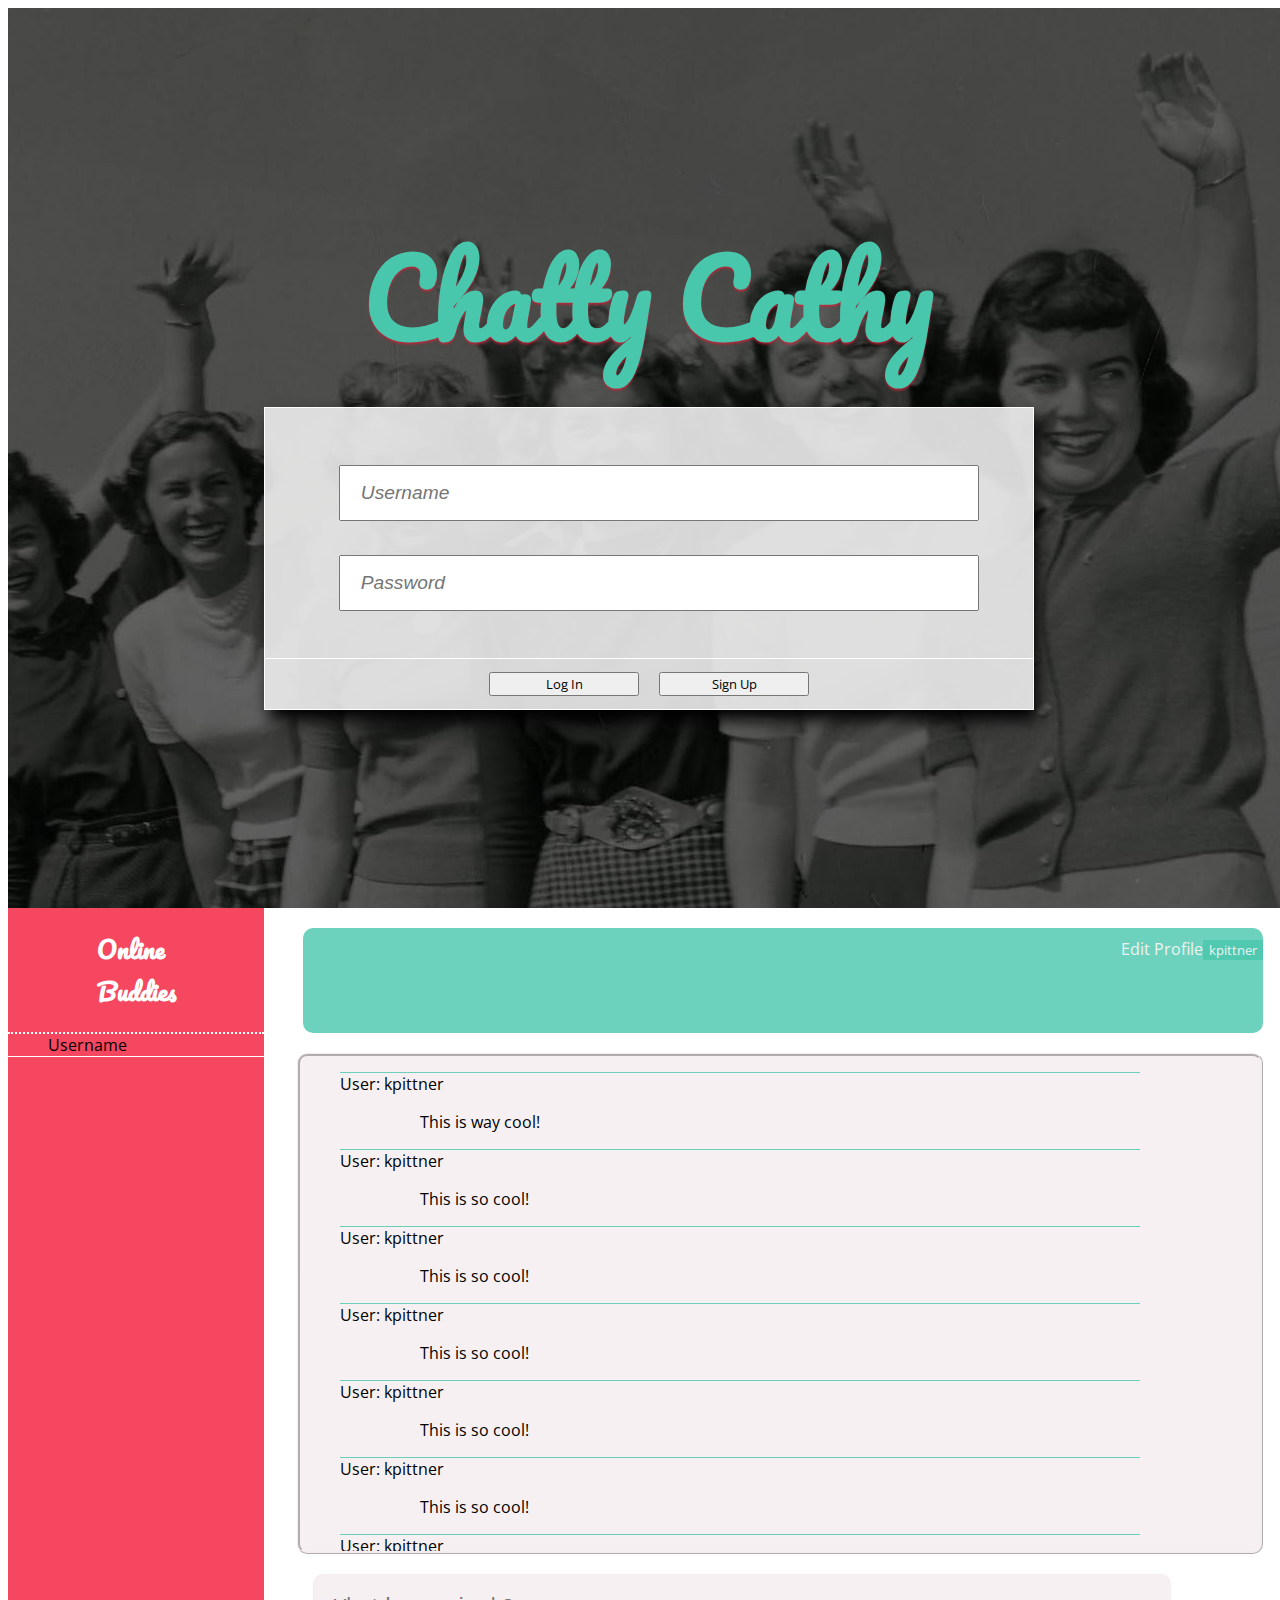
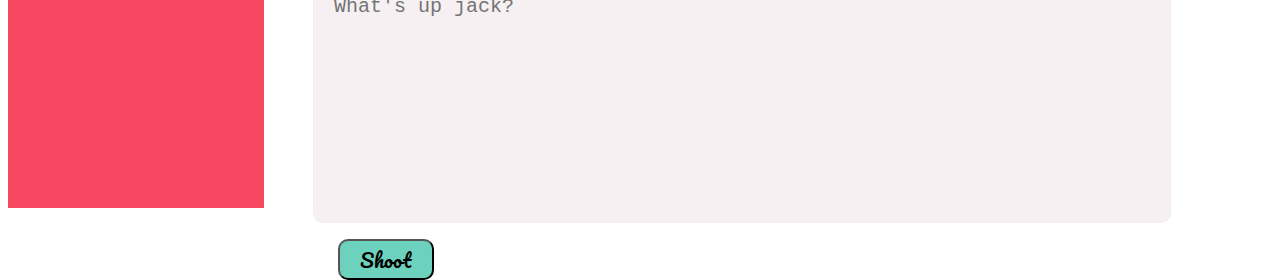
==== index.html @ 7a74b443 "working login" ====
<!DOCTYPE html>
<html lang="en">
<head>
  <meta charset="UTF-8">
  <title>ChattyCathy</title>
  <link rel="stylesheet" href="bower_components/bootstrap/dist/css/bootstrap.min.css">
  <link rel="stylesheet" href="bower_components/normalize.css/normalize.css">
  <link rel="stylesheet" href="bower_components/fontawesome/css/font-awesome.min.css">
  <link href='http://fonts.googleapis.com/css?family=Open+Sans:400,700' rel='stylesheet' type='text/css'>
  <link href='http://fonts.googleapis.com/css?family=Pacifico' rel='stylesheet' type='text/css'>
  <link rel="stylesheet" href="style.css">
</head>
<body>
  <div class="pageWrapper">
    <div class="contentWidth">
      <div class="title">
        <h1>Chatty Cathy</h1>
      </div>
      <div class="loginWrap">
        <div class="loginScreen">
          <form class="signupForm" id="userNameForm"><i class="fa fa-user"></i><input name="user" type="text" placeholder="Username" class="login userInput"></input></form>
          <form class="signupForm" id="passwordForm"><i class="fa fa-unlock"></i><input name="pass" type="text" placeholder="Password" class="login passwordInput"></input></form>
        </div>
        <div class="signUpWrap">
          <form><button id="logInButton" class="btn btn-default btn-md">Log In</button></form>
          <form><button id="signUpButton" class="btn btn-default btn-md">Sign Up</button></form>
        </div>
      </div>
    </div>
  </div>

<!-- jason add -->

    <div class="wrapper">
      <div class="chatters-box">
        <div class="top-box">
          <h2>Online<br />Buddies</h2>
        </div>
      <div class="user-wrapper">
        <div class="username-box">
          <div class="individUser">
            <i class="fa fa-coffee"></i></button><span class="online-users">Username</span>
          </div>
          </div>
        </div>
      </div>
    </div>

<!-- Kelsey Add -->

<div class="rightWrapper">
<header class="user">
  <ul class="username">
    <li><a class="name" href="kpittner"> </a>
    <button class="btn btn-default dropdown-toggle" name= "" type="button" id="dropdownMenu1" data-toggle="dropdown" aria-expanded="true">
      kpittner
      <span class="caret"></span>
    </button></li>
    <ul class="dropdown-menu" role="menu" aria-labelledby="dropdownMenu1">
      <li role="presentation"><a role="menuitem" tabindex="-1" href="#">Edit Profile</a></li>
    </ul>
  </ul>
</header>

<section class="messages">
  <div class="outputs">
    <ul class="outputs-IM">
      <li>User: kpittner <p>This is way cool!</p></li>
      <li>User: kpittner <p>This is so cool!</p></li>
      <li>User: kpittner <p>This is so cool!</p></li>
      <li>User: kpittner <p>This is so cool!</p></li>
      <li>User: kpittner <p>This is so cool!</p></li>
      <li>User: kpittner <p>This is so cool!</p></li>
      <li>User: kpittner <p>This is so cool!</p></li>
      <li>User: kpittner <p>This is so cool!</p></li>
      <li>User: kpittner <p>This is so cool!</p></li>
      <li>User: kpittner <p>This is so cool!</p></li>
      <li>User: kpittner <p>This is so cool!</p></li>
      <li>User: kpittner <p>This is so cool!</p></li>
    </ul>
  </div>
</section>
<div class="input-box">
  <div class="input-post">
      <textarea name="name" placeholder="What's up jack?"></textarea>
    <button type="button" class="btn btn-success">Shoot</button>
  </div>
</div>
</div>








<!-- Scripts -->
<script type="text/javascript" src="bower_components/jquery/dist/jquery.min.js"></script>
<script type="text/javascript" src="bower_components/underscore/underscore-min.js"></script>
<script type="text/javascript" src="data.js"></script>
<script type="text/javascript" src="main.js"></script>
<!--         -->

</body>
</html>
---- style.css ----
html {
  width: 100%;
  height: 100%; }

body {
  width: 100%;
  height: 100%; }

p, h1, h2, h3, h4, h5, a, li, ul, span, button, form {
  font-family: 'Open Sans', sans-serif; }

.pageWrapper {
  margin: 0 auto;
  width: 100%;
  height: 100%;
  background: linear-gradient(rgba(0, 0, 0, 0.6), rgba(0, 0, 0, 0.6)), url("images/1950s.jpg");
  background-position: 50% 15%;
  background-size: 1800px 2214px; }

.contentWidth {
  margin: 0 auto;
  width: 60%;
  height: 100vh;
  display: -webkit-box;
  display: -webkit-flex;
  display: -ms-flexbox;
  display: flex;
  -webkit-box-align: center;
  -webkit-align-items: center;
  -ms-flex-align: center;
  align-items: center;
  -webkit-box-pack: center;
  -webkit-justify-content: center;
  -ms-flex-pack: center;
  justify-content: center;
  -webkit-box-orient: vertical;
  -webkit-box-direction: normal;
  -webkit-flex-direction: column;
  -ms-flex-direction: column;
  flex-direction: column; }

.loginWrap {
  width: 100%;
  box-shadow: 5px 10px 15px black; }

.title {
  display: -webkit-box;
  display: -webkit-flex;
  display: -ms-flexbox;
  display: flex;
  -webkit-box-align: center;
  -webkit-align-items: center;
  -ms-flex-align: center;
  align-items: center;
  -webkit-box-orient: vertical;
  -webkit-box-direction: normal;
  -webkit-flex-direction: column;
  -ms-flex-direction: column;
  flex-direction: column;
  height: 200px;
  width: 100%; }
  .title h1 {
    color: #48c7ac;
    text-shadow: 0px 2px 2px rgba(242, 25, 55, 0.6);
    font-size: 8vw;
    margin: 0;
    font-family: 'Pacifico', cursive; }

.loginScreen {
  display: -webkit-box;
  display: -webkit-flex;
  display: -ms-flexbox;
  display: flex;
  -webkit-box-align: center;
  -webkit-align-items: center;
  -ms-flex-align: center;
  align-items: center;
  -webkit-box-pack: center;
  -webkit-justify-content: center;
  -ms-flex-pack: center;
  justify-content: center;
  -webkit-box-orient: vertical;
  -webkit-box-direction: normal;
  -webkit-flex-direction: column;
  -ms-flex-direction: column;
  flex-direction: column;
  background-color: rgba(237, 237, 237, 0.9);
  height: 250px;
  width: 100%;
  border: 1px solid white; }
  .loginScreen form {
    display: -webkit-box;
    display: -webkit-flex;
    display: -ms-flexbox;
    display: flex;
    -webkit-box-align: center;
    -webkit-align-items: center;
    -ms-flex-align: center;
    align-items: center;
    -webkit-box-pack: center;
    -webkit-justify-content: center;
    -ms-flex-pack: center;
    justify-content: center;
    width: 100%;
    height: 50px;
    margin-top: 40px; }
  .loginScreen #passwordForm {
    margin-bottom: 30px; }
  .loginScreen .login {
    width: 80%;
    height: 50px;
    padding-left: 20px;
    font-size: 1.2em;
    font-style: italic; }
  .loginScreen i {
    margin-right: 20px;
    font-size: 1.5em; }

.signUpWrap {
  display: -webkit-box;
  display: -webkit-flex;
  display: -ms-flexbox;
  display: flex;
  -webkit-box-align: center;
  -webkit-align-items: center;
  -ms-flex-align: center;
  align-items: center;
  -webkit-box-pack: center;
  -webkit-justify-content: center;
  -ms-flex-pack: center;
  justify-content: center;
  -webkit-box-orient: horizontal;
  -webkit-box-direction: normal;
  -webkit-flex-direction: row;
  -ms-flex-direction: row;
  flex-direction: row;
  background-color: rgba(237, 237, 237, 0.9);
  height: 50px;
  width: 100%;
  border: 1px solid white;
  border-top: 0px; }
  .signUpWrap #logInButton {
    margin-right: 20px; }
  .signUpWrap button {
    width: 150px; }

.wrapper {
  float: left;
  display: block;
  background-color: rgba(242, 25, 55, 0.8);
  width: 20%;
  height: 100%; }

.chatters-box {
  display: -webkit-box;
  display: -webkit-flex;
  display: -ms-flexbox;
  display: flex;
  -webkit-box-orient: vertical;
  -webkit-box-direction: normal;
  -webkit-flex-direction: column;
  -ms-flex-direction: column;
  flex-direction: column;
  -webkit-box-align: center;
  -webkit-align-items: center;
  -ms-flex-align: center;
  align-items: center;
  width: 100%; }
  .chatters-box h2 {
    font-family: 'Pacifico', cursive; }

.user-wrapper {
  width: 100%; }

.username-box {
  width: 100%;
  display: -webkit-box;
  display: -webkit-flex;
  display: -ms-flexbox;
  display: flex;
  -webkit-box-align: center;
  -webkit-align-items: center;
  -ms-flex-align: center;
  align-items: center;
  -webkit-box-pack: center;
  -webkit-justify-content: center;
  -ms-flex-pack: center;
  justify-content: center;
  -webkit-box-orient: vertical;
  -webkit-box-direction: normal;
  -webkit-flex-direction: column;
  -ms-flex-direction: column;
  flex-direction: column; }
  .username-box i {
    margin: 20px; }

.individUser {
  text-align: left;
  border-bottom: 1px solid white;
  width: 100%; }

.messages {
  margin-right: 10px;
  float: right;
  width: 100%;
  margin-top: 20px;
  height: 55%;
  overflow: scroll;
  border-style: ridge;
  border-color: rgba(244, 236, 239, 0.8);
  border-radius: 10px;
  background-color: rgba(244, 236, 239, 0.8); }

.user {
  margin-right: 10px;
  margin-top: 20px;
  width: 100%;
  height: 10%;
  float: right;
  background-color: rgba(72, 199, 172, 0.8);
  padding-top: 10px;
  border-radius: 10px;
  padding-bottom: 5px; }

ul.username {
  margin: 0; }

.username li {
  list-style-type: none;
  display: inline;
  float: right; }

.username a {
  text-decoration: none;
  display: inline;
  color: #EDF2F2; }

ul.username img {
  height: 40px;
  width: 40px;
  vertical-align: middle;
  padding-bottom: 5px; }

.dropdown-toggle {
  border: none;
  background-color: rgba(72, 199, 172, 0.8);
  color: #EDF2F2; }

.dropdown-toggle:hover {
  border: none;
  background-color: rgba(72, 199, 172, 0.8);
  color: #EDF2F2; }

.outputs {
  height: 100%;
  width: 100%; }

.outputs-IM {
  height: 100%;
  width: 100%; }

.outputs-IM li {
  list-style-type: none;
  border-style: solid;
  border-bottom: 1px;
  border-left: none;
  border-right: none;
  border-width: thin;
  width: 800px;
  border-color: rgba(72, 199, 172, 0.8); }

.outputs-IM li img {
  margin-top: 10px;
  height: 40px;
  width: 40px; }

.outputs-IM p {
  margin-left: 5em; }

textarea {
  width: 85%;
  float: left;
  margin-top: 20px;
  font-size: 20px;
  border-radius: 10px;
  border-color: rgba(244, 236, 239, 0.8);
  background-color: rgba(244, 236, 239, 0.8);
  height: 23%;
  vertical-align: top;
  padding: 20px;
  overflow: scroll;
  resize: none; }

textarea:focus {
  outline: none; }

.btn-success {
  margin-right: 10px;
  padding-left: 5px;
  margin-left: 0;
  width: 10%;
  margin-left: 25px;
  margin-top: 16px;
  font-size: 20px;
  border-radius: 10px;
  background-color: rgba(72, 199, 172, 0.8);
  font-family: 'Pacifico', cursive; }

.btn-success:focus {
  outline: none;
  background-color: rgba(72, 199, 172, 0.8); }

.btn-success:active {
  outline: none;
  background-color: rgba(200, 199, 172, 0.8); }

.rightWrapper {
  height: 100%;
  width: 75%;
  display: block;
  float: right;
  margin-right: 15px; }

.top-box {
  display: -webkit-box;
  display: -webkit-flex;
  display: -ms-flexbox;
  display: flex;
  -webkit-box-align: center;
  -webkit-align-items: center;
  -ms-flex-align: center;
  align-items: center;
  -webkit-box-pack: center;
  -webkit-justify-content: center;
  -ms-flex-pack: center;
  justify-content: center;
  border-bottom: 2px dotted white;
  width: 100%;
  color: white; }

.input-box {
  width: 100%;
  height: 100%; }

.input-post {
  width: 100%;
  height: 100%; }

#textAreaInput {
  height: 100%;
  width: 100%; }

/*# sourceMappingURL=style.css.map */
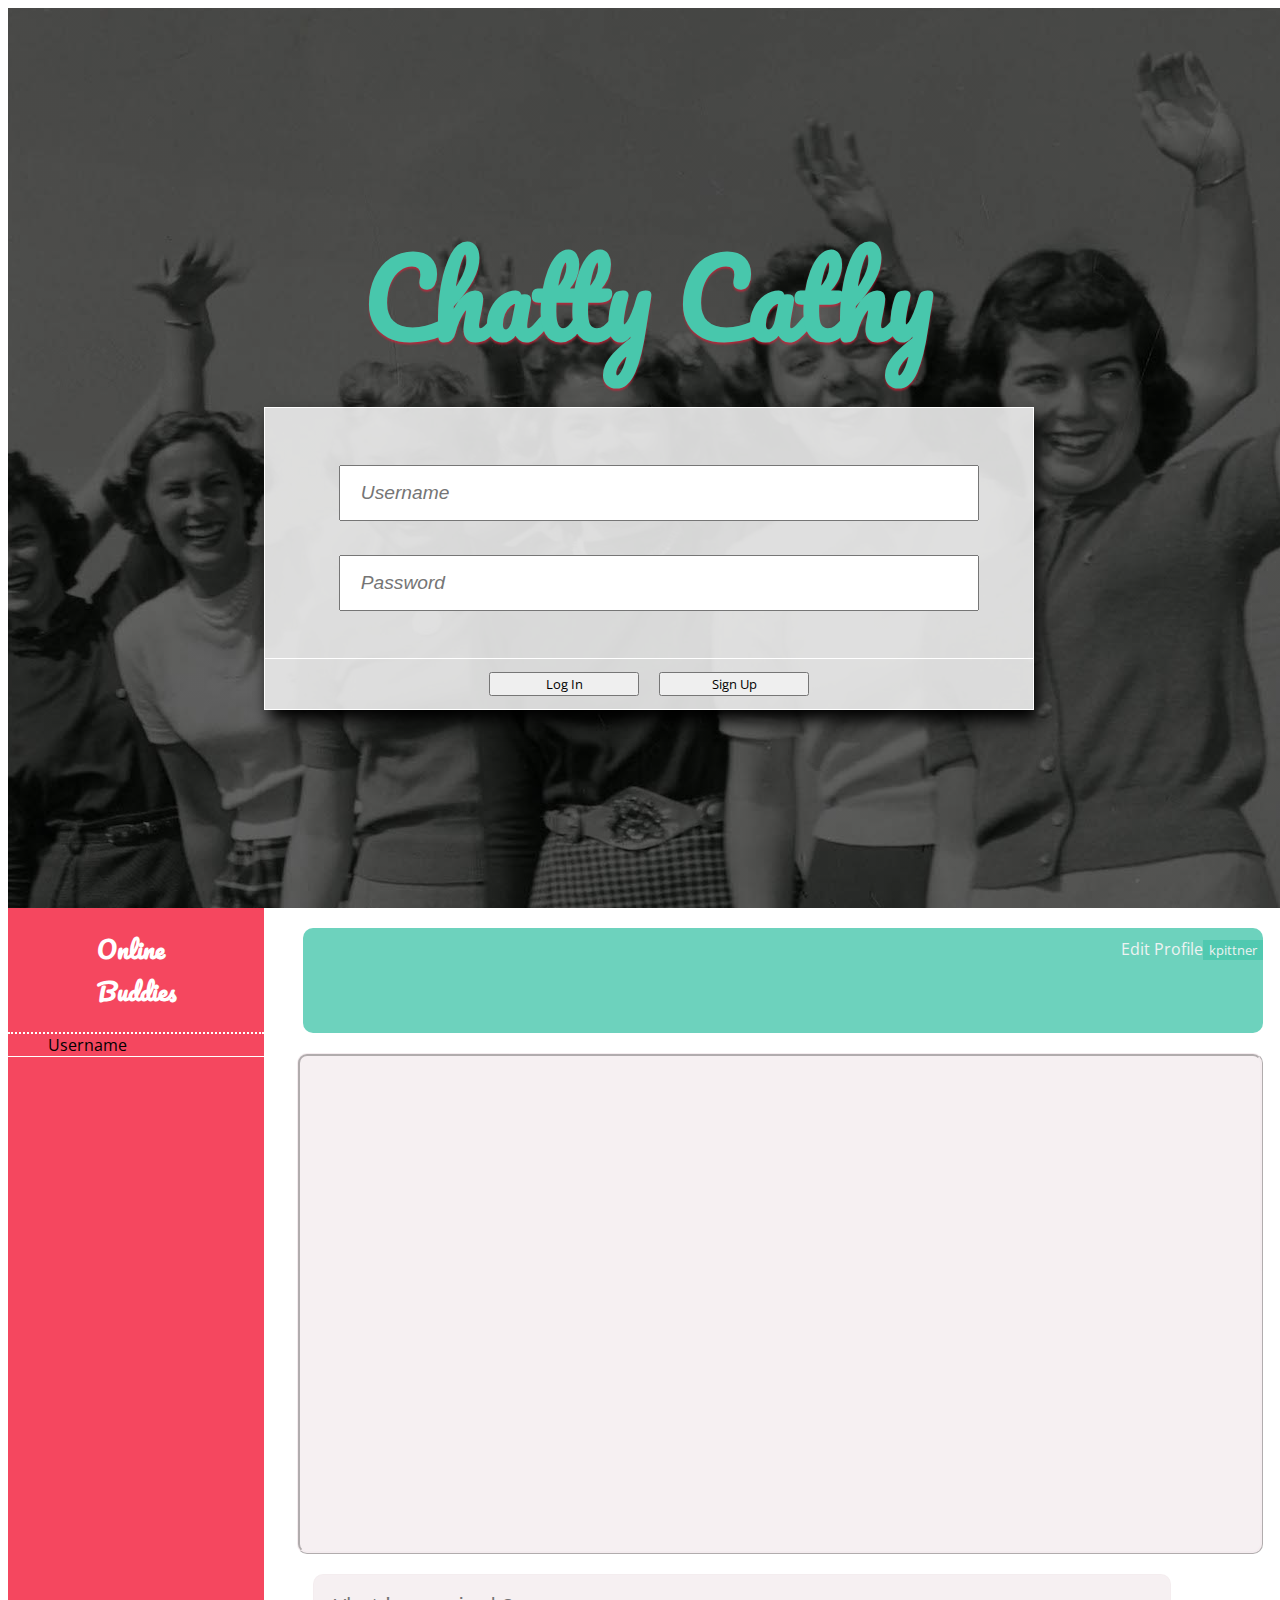
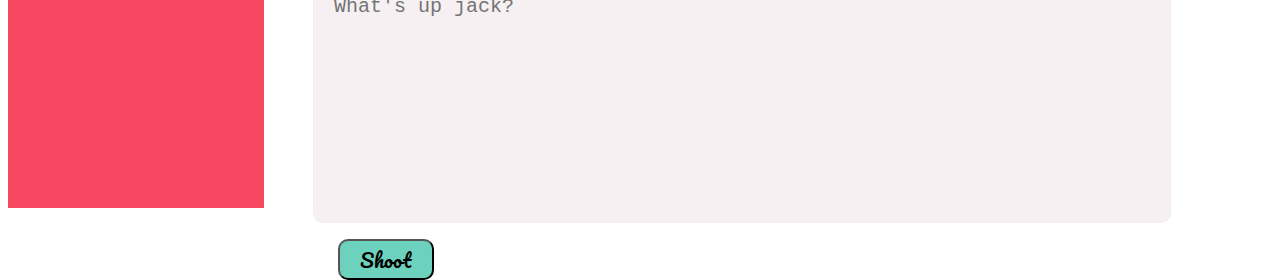
==== commit eb136c8f: "pull dis" ====
--- a/index.html
+++ b/index.html
@@ -18,8 +18,8 @@
       </div>
       <div class="loginWrap">
         <div class="loginScreen">
-          <form class="signupForm" id="userNameForm"><i class="fa fa-user"></i><input name="user" type="text" placeholder="Username" class="login userInput"></input></form>
-          <form class="signupForm" id="passwordForm"><i class="fa fa-unlock"></i><input name="pass" type="text" placeholder="Password" class="login passwordInput"></input></form>
+          <form class="signupForm" id="userNameForm"><i class="fa fa-user"></i><input id="userNameInput" name="user" type="text" placeholder="Username" class="login userInput"></input></form>
+          <form class="signupForm" id="passwordForm"><i class="fa fa-unlock"></i><input id="passwordInput" name="pass" type="text" placeholder="Password" class="login passwordInput"></input></form>
         </div>
         <div class="signUpWrap">
           <form><button id="logInButton" class="btn btn-default btn-md">Log In</button></form>
@@ -65,25 +65,13 @@
 <section class="messages">
   <div class="outputs">
     <ul class="outputs-IM">
-      <li>User: kpittner <p>This is way cool!</p></li>
-      <li>User: kpittner <p>This is so cool!</p></li>
-      <li>User: kpittner <p>This is so cool!</p></li>
-      <li>User: kpittner <p>This is so cool!</p></li>
-      <li>User: kpittner <p>This is so cool!</p></li>
-      <li>User: kpittner <p>This is so cool!</p></li>
-      <li>User: kpittner <p>This is so cool!</p></li>
-      <li>User: kpittner <p>This is so cool!</p></li>
-      <li>User: kpittner <p>This is so cool!</p></li>
-      <li>User: kpittner <p>This is so cool!</p></li>
-      <li>User: kpittner <p>This is so cool!</p></li>
-      <li>User: kpittner <p>This is so cool!</p></li>
     </ul>
   </div>
 </section>
 <div class="input-box">
   <div class="input-post">
-      <textarea name="name" placeholder="What's up jack?"></textarea>
-    <button type="button" class="btn btn-success">Shoot</button>
+      <textarea id="post" name="name" placeholder="What's up jack?"></textarea>
+    <button id="postButton" type="button" class="btn btn-success">Shoot</button>
   </div>
 </div>
 </div>
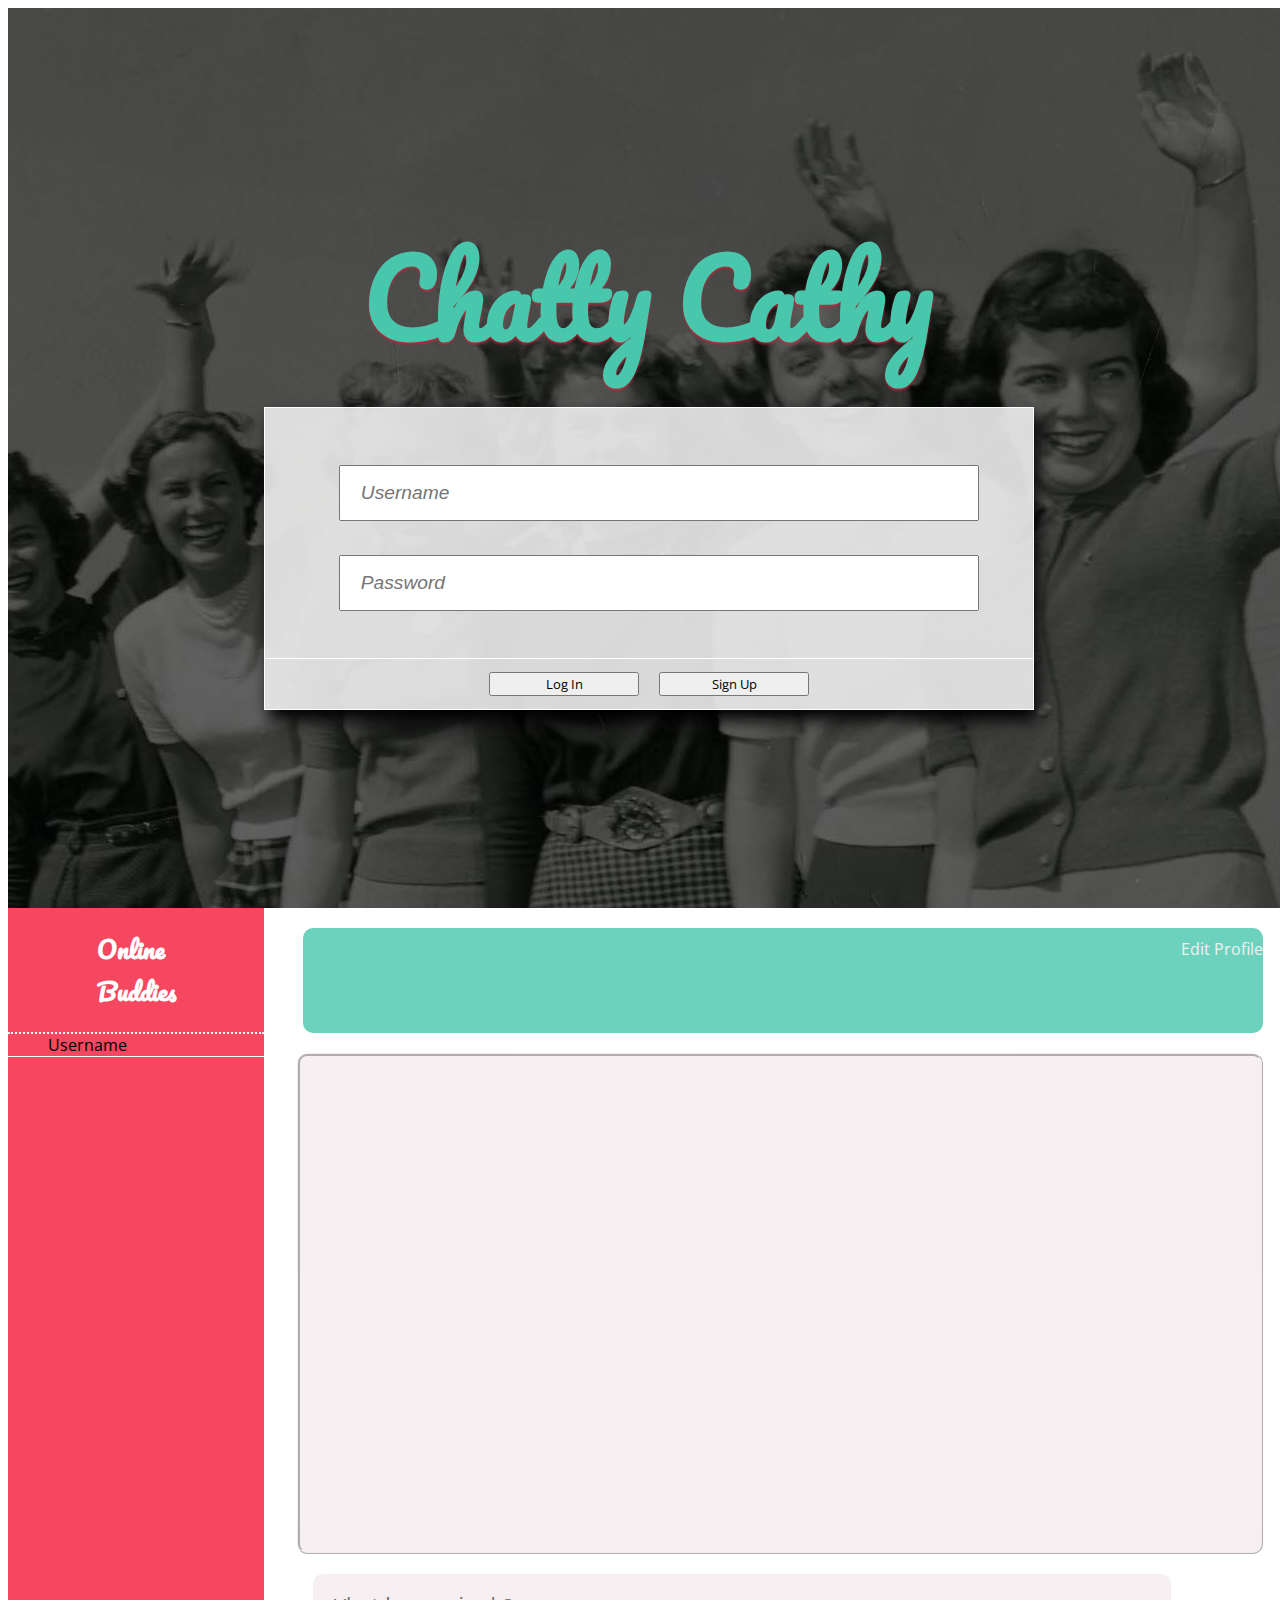
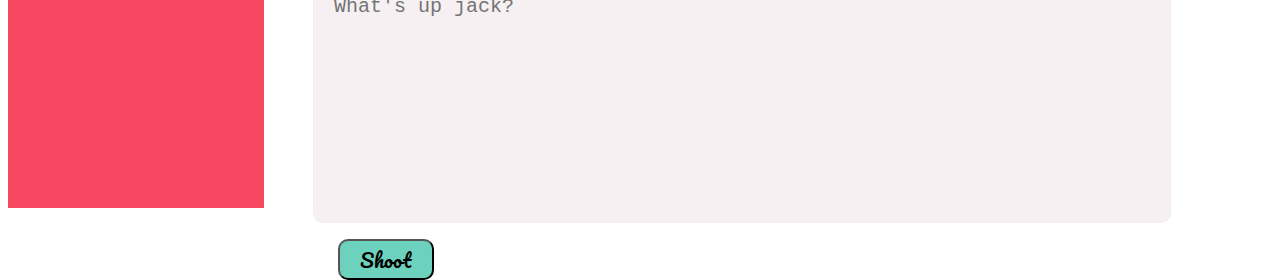
==== commit a586217f: "Merge branch 'master' of github.com:TIY-Charleston-Front-End-May2015/team3" ====
--- a/index.html
+++ b/index.html
@@ -5,7 +5,7 @@
   <title>ChattyCathy</title>
   <link rel="stylesheet" href="bower_components/bootstrap/dist/css/bootstrap.min.css">
   <link rel="stylesheet" href="bower_components/normalize.css/normalize.css">
-  <link rel="stylesheet" href="bower_components/fontawesome/css/font-awesome.min.css">
+  <link rel="stylesheet" href="bower_components/font-awesome/css/font-awesome.min.css">
   <link href='http://fonts.googleapis.com/css?family=Open+Sans:400,700' rel='stylesheet' type='text/css'>
   <link href='http://fonts.googleapis.com/css?family=Pacifico' rel='stylesheet' type='text/css'>
   <link rel="stylesheet" href="style.css">
@@ -51,11 +51,6 @@
 <div class="rightWrapper">
 <header class="user">
   <ul class="username">
-    <li><a class="name" href="kpittner"> </a>
-    <button class="btn btn-default dropdown-toggle" name= "" type="button" id="dropdownMenu1" data-toggle="dropdown" aria-expanded="true">
-      kpittner
-      <span class="caret"></span>
-    </button></li>
     <ul class="dropdown-menu" role="menu" aria-labelledby="dropdownMenu1">
       <li role="presentation"><a role="menuitem" tabindex="-1" href="#">Edit Profile</a></li>
     </ul>
@@ -65,6 +60,7 @@
 <section class="messages">
   <div class="outputs">
     <ul class="outputs-IM">
+
     </ul>
   </div>
 </section>
@@ -86,6 +82,7 @@
 <!-- Scripts -->
 <script type="text/javascript" src="bower_components/jquery/dist/jquery.min.js"></script>
 <script type="text/javascript" src="bower_components/underscore/underscore-min.js"></script>
+<script type="text/javascript" src="bower_components/moment/min/moment.min.js"></script>
 <script type="text/javascript" src="data.js"></script>
 <script type="text/javascript" src="main.js"></script>
 <!--         -->
--- a/style.css
+++ b/style.css
@@ -266,8 +266,10 @@
   border-left: none;
   border-right: none;
   border-width: thin;
-  width: 800px;
-  border-color: rgba(72, 199, 172, 0.8); }
+  width: 95%;
+  border-color: rgba(72, 199, 172, 0.8);
+  display: inline-block;
+  position: relative; }
 
 .outputs-IM li img {
   margin-top: 10px;
@@ -350,4 +352,19 @@
   height: 100%;
   width: 100%; }
 
+#timeStamp {
+  position: relative;
+  float: right;
+  margin-right: 20px;
+  bottom: 25px; }
+
+.close {
+  margin-left: 15px;
+  position: relative;
+  bottom: 22px;
+  left: 150px; }
+
+.close:hover {
+  color: red; }
+
 /*# sourceMappingURL=style.css.map */
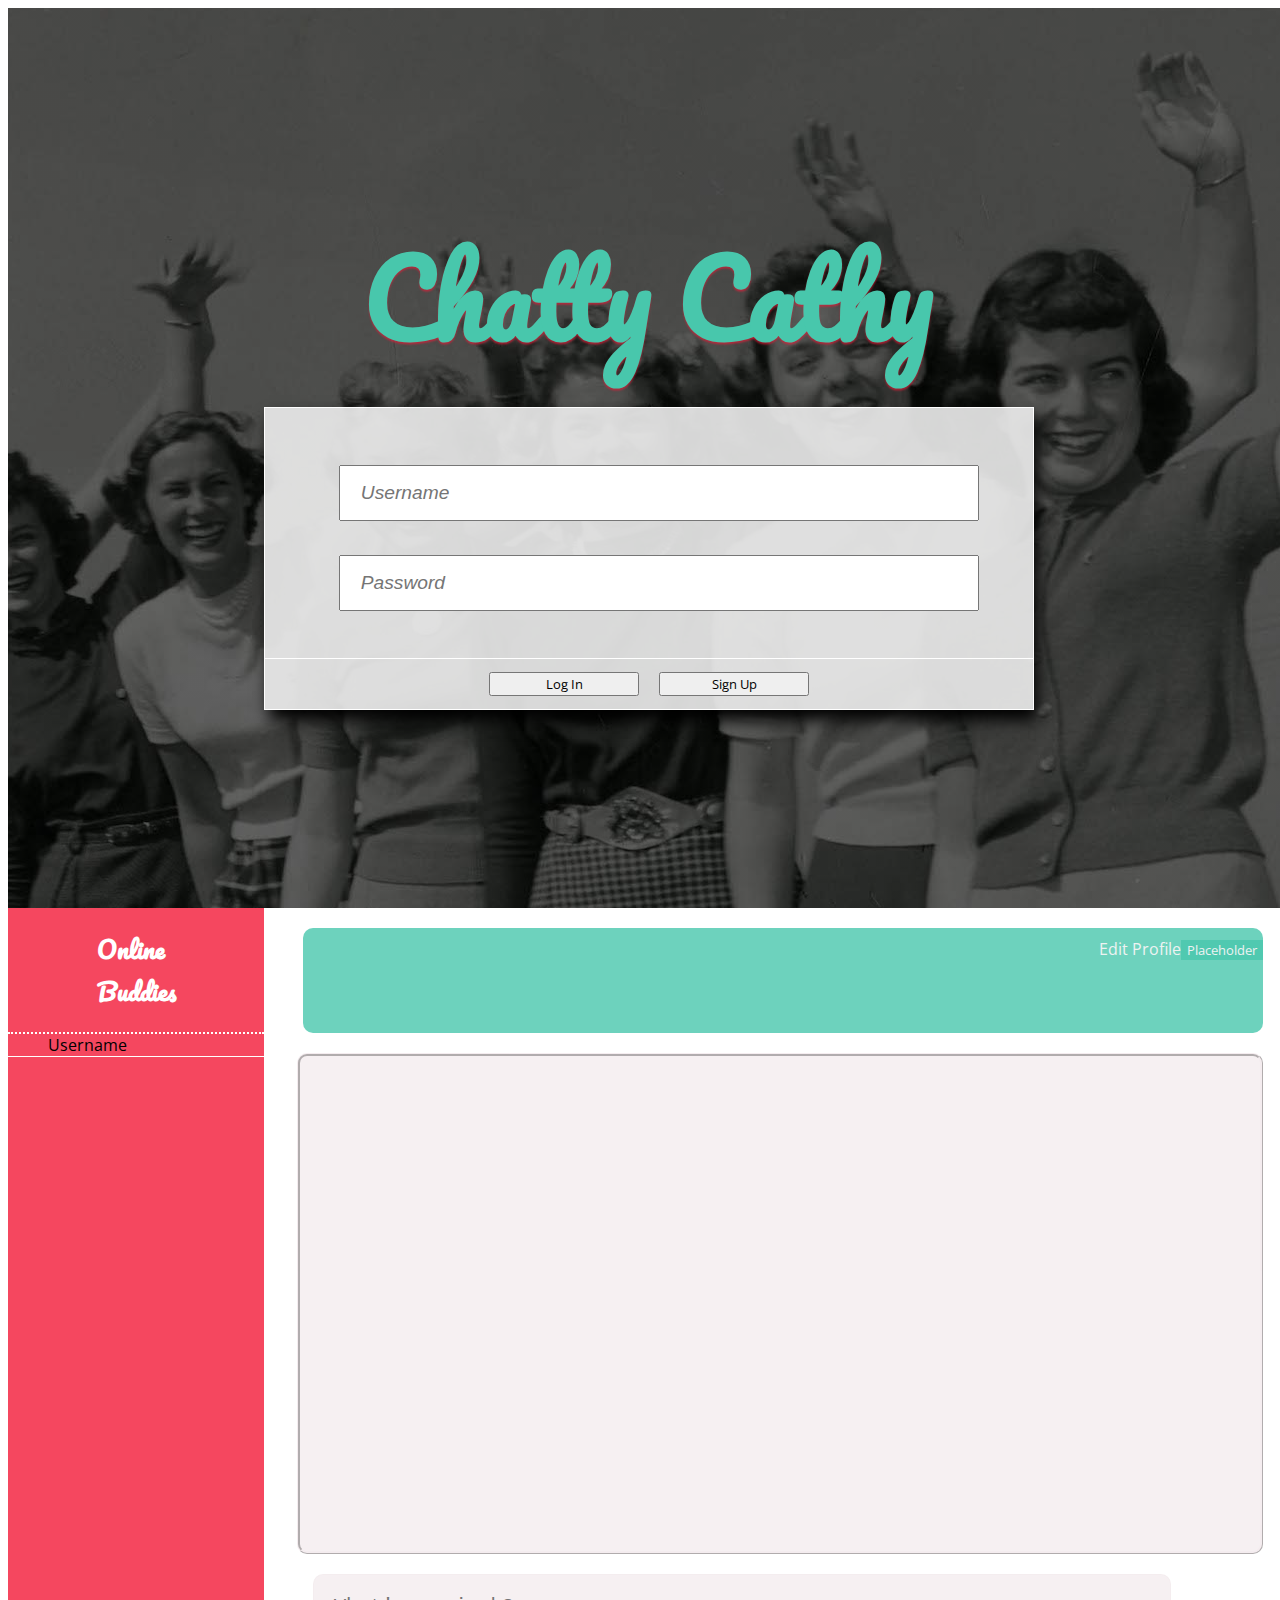
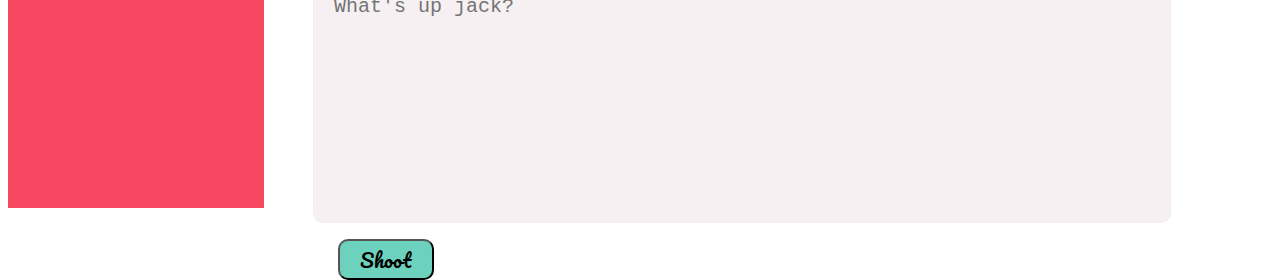
==== commit 4666cfbd: "test" ====
--- a/index.html
+++ b/index.html
@@ -51,6 +51,14 @@
 <div class="rightWrapper">
 <header class="user">
   <ul class="username">
+    <li>
+    <a class="name" href="kpittner">
+    </a>
+    <button class="btn btn-default dropdown-toggle" type="button" name="Placeholder" id="dropdownMenu1" data-toggle="dropdown" aria-expanded="true">
+      Placeholder
+      <span class="caret"></span>
+    </button>
+    </li>
     <ul class="dropdown-menu" role="menu" aria-labelledby="dropdownMenu1">
       <li role="presentation"><a role="menuitem" tabindex="-1" href="#">Edit Profile</a></li>
     </ul>
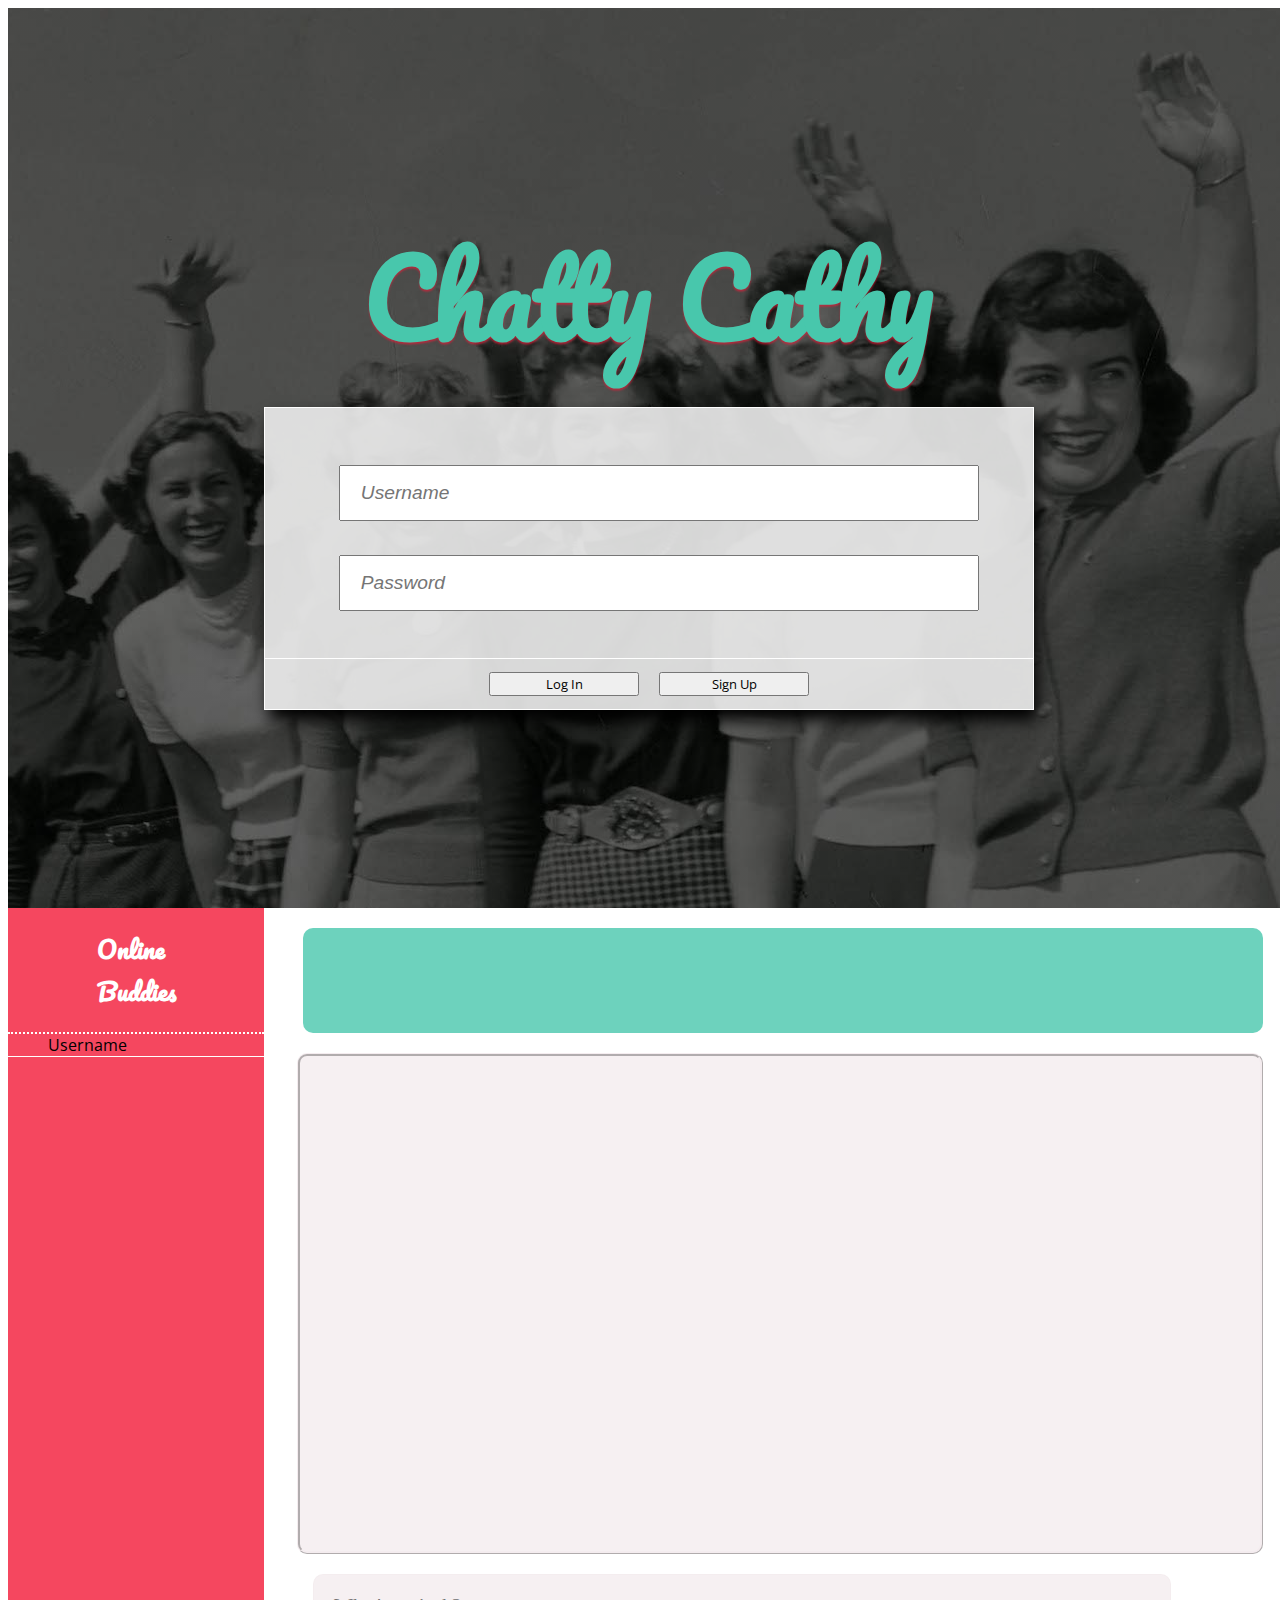
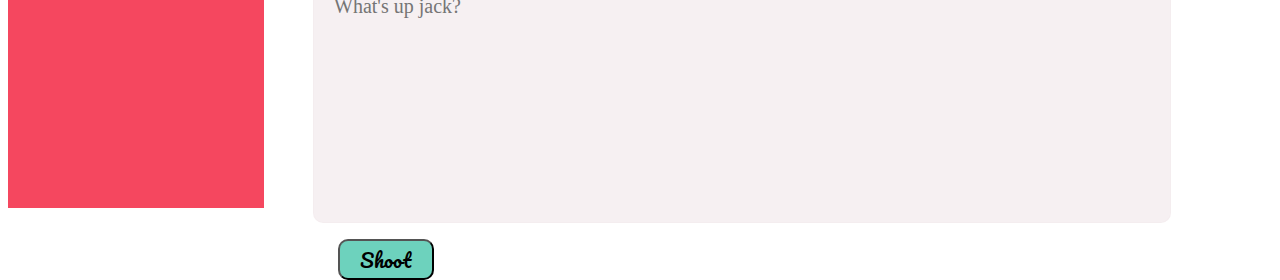
==== commit 8f65721a: "added dropdown menu and name functionality" ====
--- a/index.html
+++ b/index.html
@@ -5,7 +5,7 @@
   <title>ChattyCathy</title>
   <link rel="stylesheet" href="bower_components/bootstrap/dist/css/bootstrap.min.css">
   <link rel="stylesheet" href="bower_components/normalize.css/normalize.css">
-  <link rel="stylesheet" href="bower_components/font-awesome/css/font-awesome.min.css">
+  <link rel="stylesheet" href="bower_components/fontawesome/css/font-awesome.min.css">
   <link href='http://fonts.googleapis.com/css?family=Open+Sans:400,700' rel='stylesheet' type='text/css'>
   <link href='http://fonts.googleapis.com/css?family=Pacifico' rel='stylesheet' type='text/css'>
   <link rel="stylesheet" href="style.css">
@@ -50,19 +50,9 @@
 
 <div class="rightWrapper">
 <header class="user">
-  <ul class="username">
-    <li>
-    <a class="name" href="kpittner">
-    </a>
-    <button class="btn btn-default dropdown-toggle" type="button" name="Placeholder" id="dropdownMenu1" data-toggle="dropdown" aria-expanded="true">
-      Placeholder
-      <span class="caret"></span>
-    </button>
-    </li>
-    <ul class="dropdown-menu" role="menu" aria-labelledby="dropdownMenu1">
-      <li role="presentation"><a role="menuitem" tabindex="-1" href="#">Edit Profile</a></li>
-    </ul>
-  </ul>
+    <div class="click-nav">
+
+    </div>
 </header>
 
 <section class="messages">
--- a/style.css
+++ b/style.css
@@ -209,7 +209,7 @@
   border-style: ridge;
   border-color: rgba(244, 236, 239, 0.8);
   border-radius: 10px;
-  background-color: rgba(244, 236, 239, 0.8); }
+  background-color: rgba(244, 236, 239, 0.8);}
 
 .user {
   margin-right: 10px;
@@ -241,19 +241,9 @@
   vertical-align: middle;
   padding-bottom: 5px; }
 
-.dropdown-toggle {
-  border: none;
-  background-color: rgba(72, 199, 172, 0.8);
-  color: #EDF2F2; }
-
-.dropdown-toggle:hover {
-  border: none;
-  background-color: rgba(72, 199, 172, 0.8);
-  color: #EDF2F2; }
-
 .outputs {
   height: 100%;
-  width: 100%; }
+  width: 100%;}
 
 .outputs-IM {
   height: 100%;
@@ -291,10 +281,21 @@
   vertical-align: top;
   padding: 20px;
   overflow: scroll;
-  resize: none; }
+  resize: none;
+  font-family: 'Satisfy', cursive;}
 
 textarea:focus {
   outline: none; }
+
+.postWrap p {
+  font-family: 'Satisfy', cursive;
+  font-size: 1.5em;
+}
+
+.postWrap {
+  font-family: 'Satisfy', cursive;
+  font-size: 1em;
+}
 
 .btn-success {
   margin-right: 10px;
@@ -368,3 +369,64 @@
   color: red; }
 
 /*# sourceMappingURL=style.css.map */
+
+.click-nav {
+  margin:0 auto;
+  width:200px;
+  float: right;
+  margin-right: 10px;
+}
+
+.click-nav ul {
+  float: right;
+  font-weight:900;
+}
+
+.submenu {
+  z-index: 100;
+}
+
+.click-nav ul li {
+  list-style:none;
+  cursor:pointer;
+  float: right;
+  width: 150px;
+}
+
+.click-nav ul li ul {
+  left:0;
+  right:0;
+  display: block;
+}
+
+.click-nav ul .clicker {
+  background:rgba(72, 199, 172, 0.8);
+  color:#EDF2F2;
+}
+
+.click-nav ul .clicker:hover,.click-nav ul .active {
+  background:rgba(72, 199, 172, 0.8);
+  color: #EDF2F2;
+}
+
+.click-nav ul li a {
+  transition:background-color 0.2s ease-in-out;
+  -webkit-transition:background-color 0.2s ease-in-out;
+  -moz-transition:background-color 0.2s ease-in-out;
+  display:block;padding:8px 10px 8px 40px;
+  background:#FFF;
+  color:#333;
+  text-decoration:none;
+}
+
+.click-nav ul li a:hover {
+  background:#F2F2F2;
+}
+
+.click-nav .no-js ul {
+  display:none;
+}
+
+.click-nav .no-js:hover ul {
+  display:block;
+}
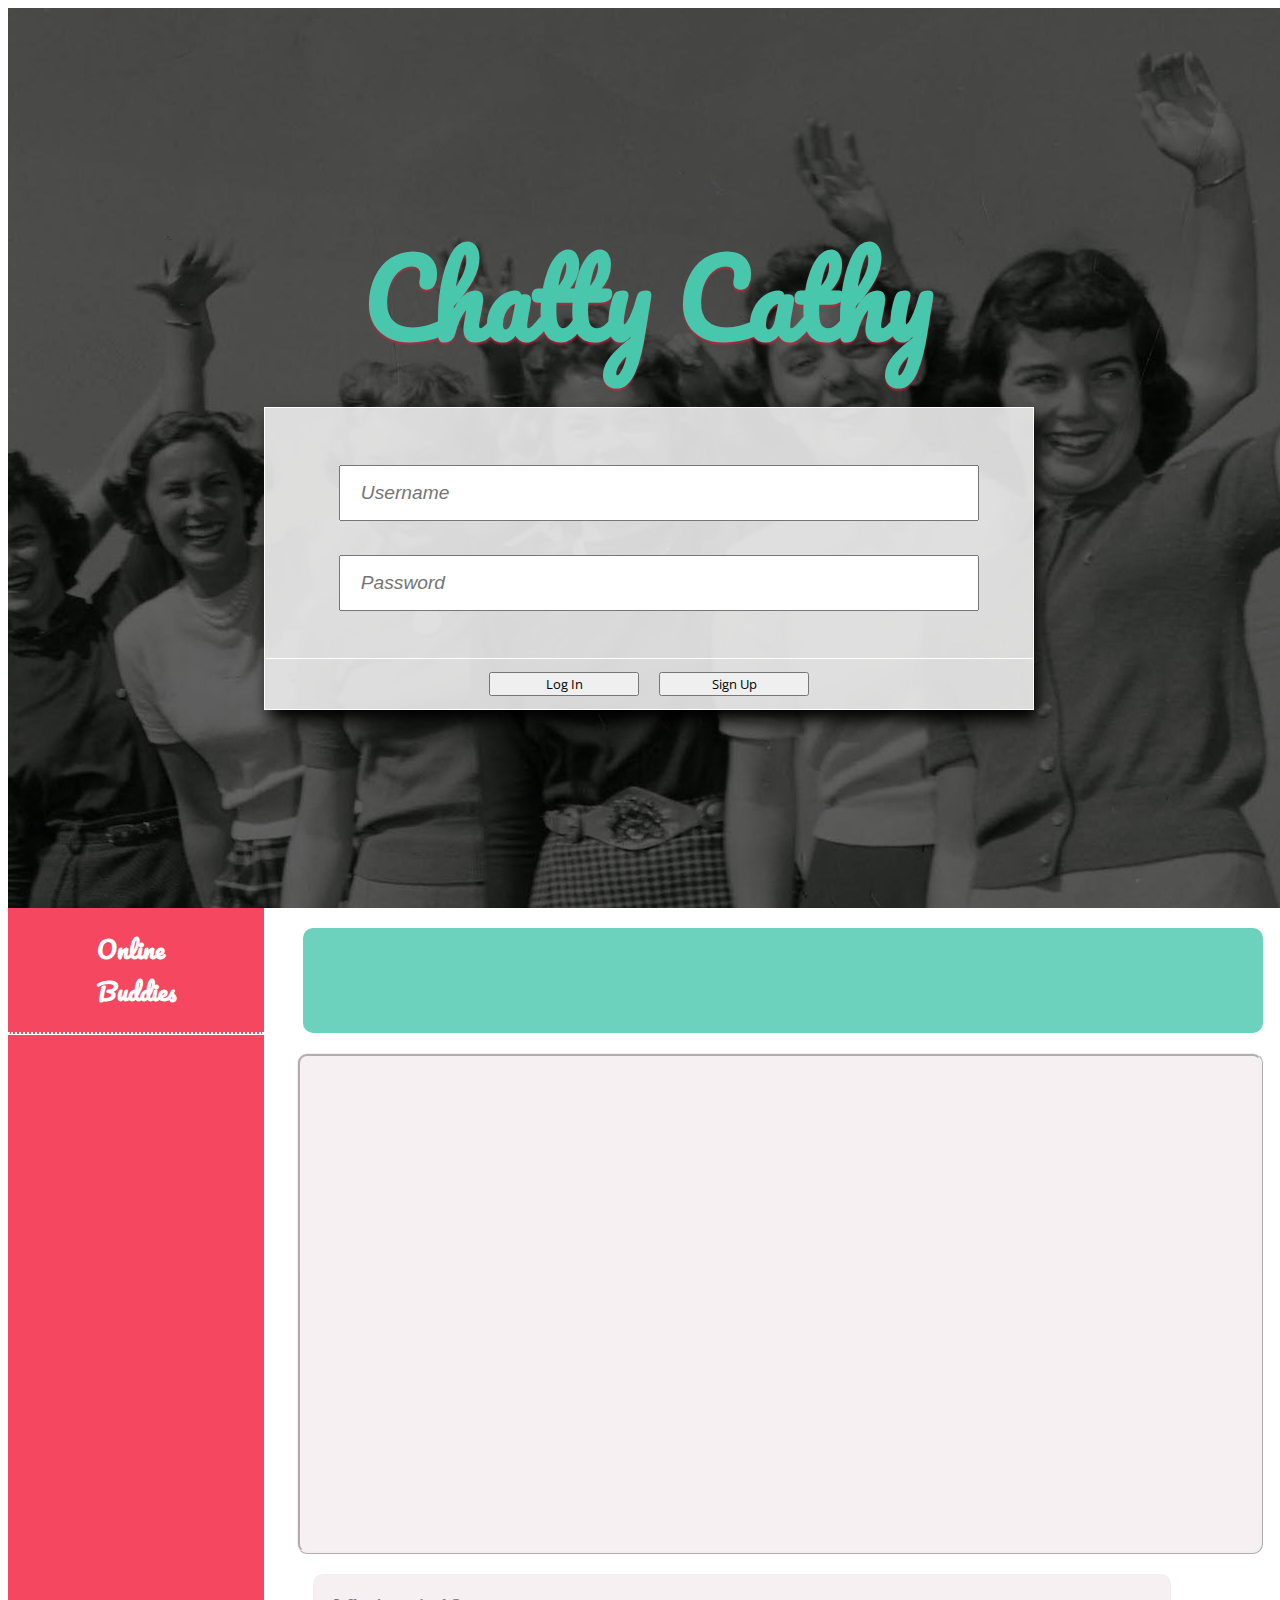
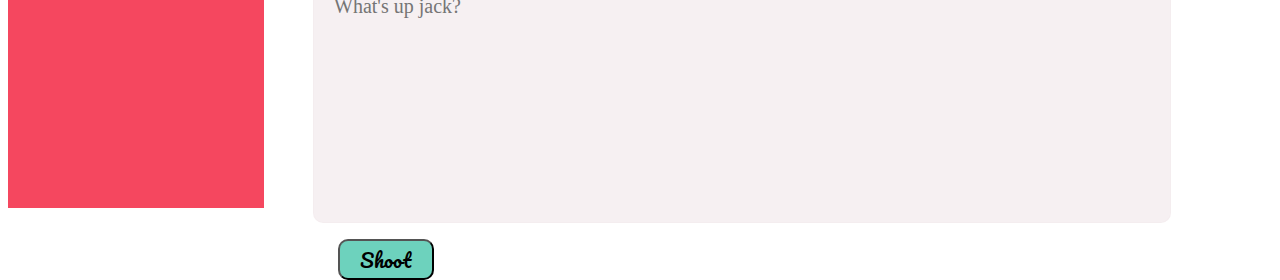
==== commit 248278e6: "Merge pull request #14 from SamGrayson/master" ====
--- a/index.html
+++ b/index.html
@@ -19,7 +19,7 @@
       <div class="loginWrap">
         <div class="loginScreen">
           <form class="signupForm" id="userNameForm"><i class="fa fa-user"></i><input id="userNameInput" name="user" type="text" placeholder="Username" class="login userInput"></input></form>
-          <form class="signupForm" id="passwordForm"><i class="fa fa-unlock"></i><input id="passwordInput" name="pass" type="text" placeholder="Password" class="login passwordInput"></input></form>
+          <form class="signupForm" id="passwordForm"><i class="fa fa-unlock"></i><input id="passwordInput" name="pass" type="password" placeholder="Password" class="login passwordInput"></input></form>
         </div>
         <div class="signUpWrap">
           <form><button id="logInButton" class="btn btn-default btn-md">Log In</button></form>
@@ -39,7 +39,6 @@
       <div class="user-wrapper">
         <div class="username-box">
           <div class="individUser">
-            <i class="fa fa-coffee"></i></button><span class="online-users">Username</span>
           </div>
           </div>
         </div>
--- a/style.css
+++ b/style.css
@@ -368,6 +368,11 @@
 .close:hover {
   color: red; }
 
+.statusWrap {
+  width: 100%;
+  height: 50px;
+  border-bottom: 1px solid white; }
+
 /*# sourceMappingURL=style.css.map */
 
 .click-nav {
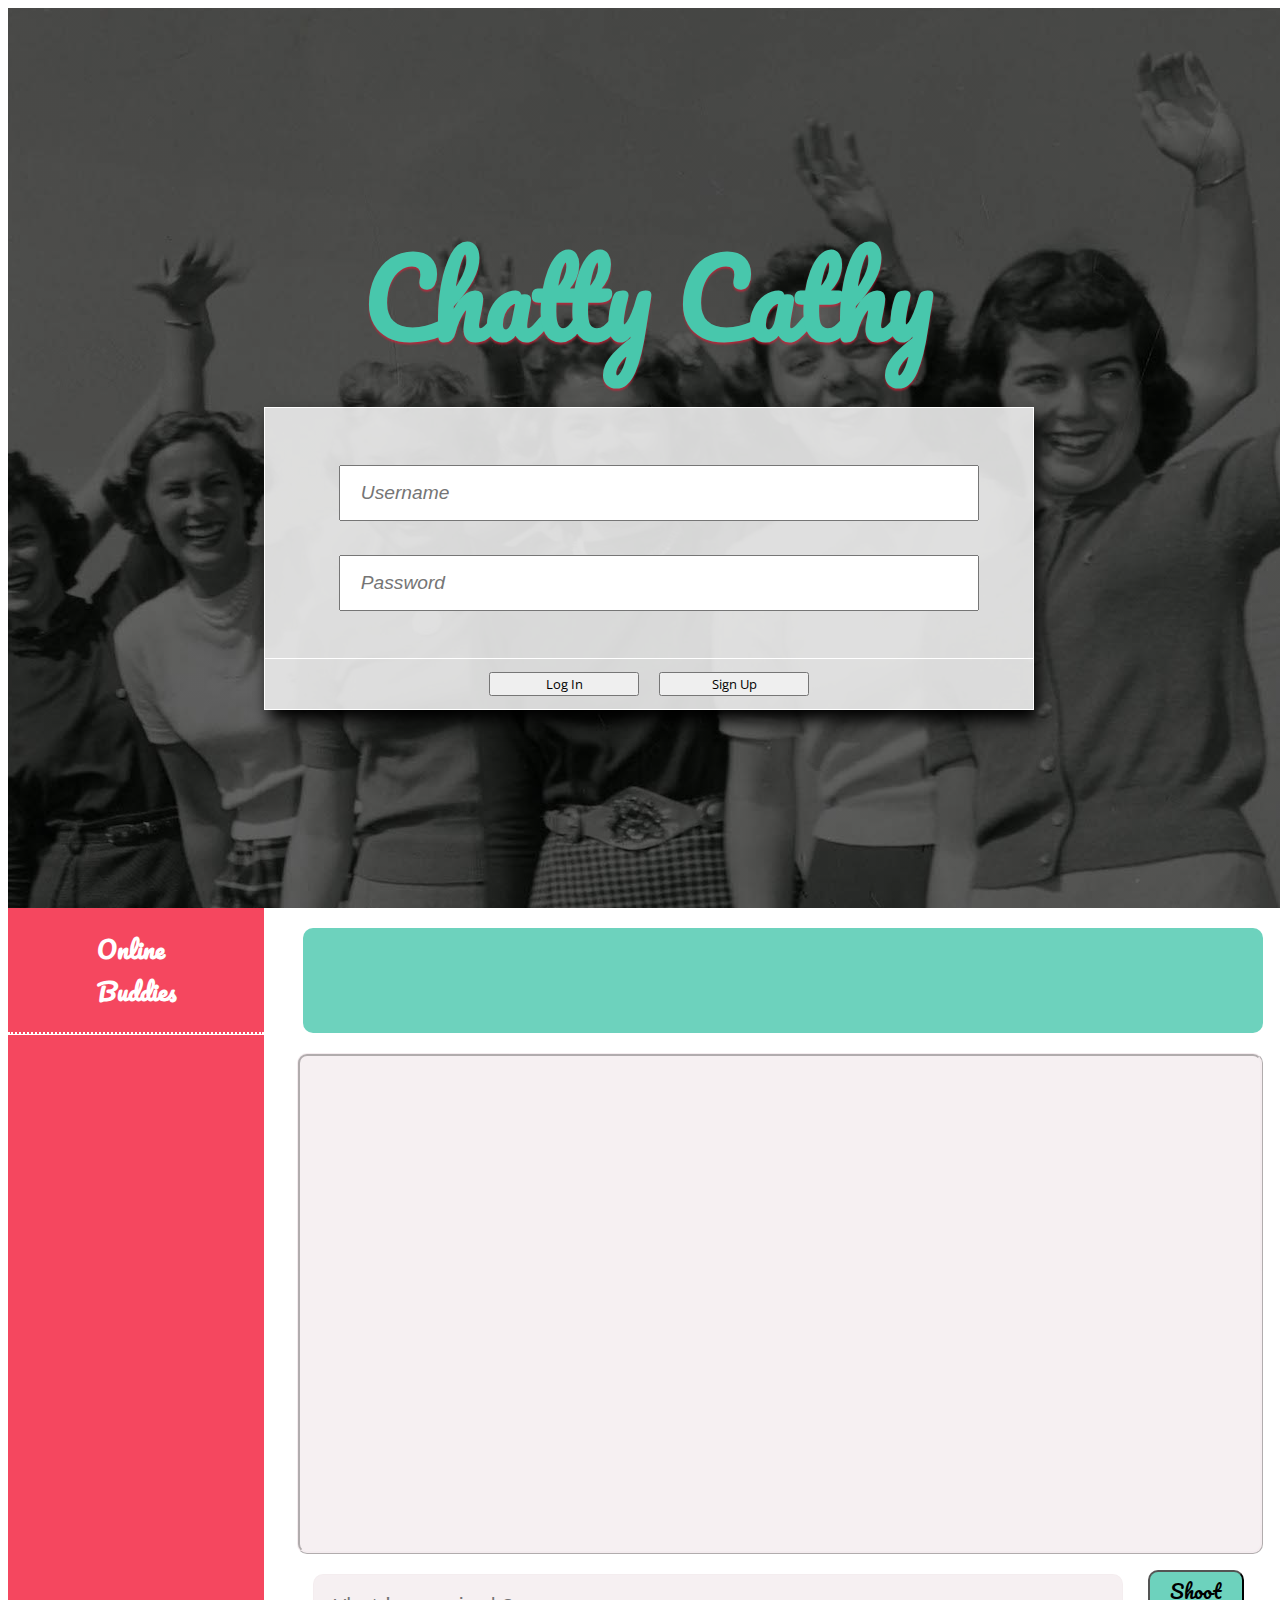
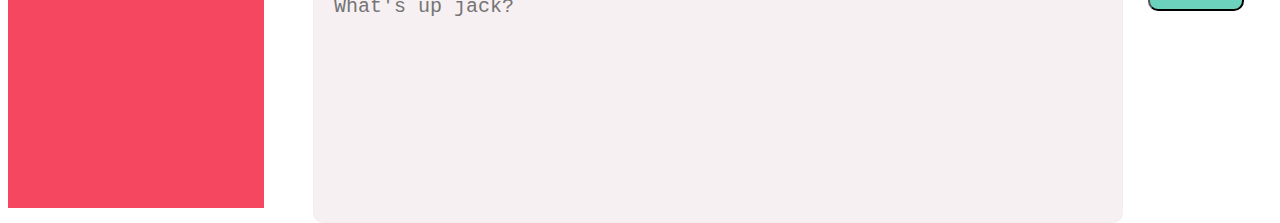
==== commit e2584f6c: "stuff" ====
--- a/index.html
+++ b/index.html
@@ -30,7 +30,7 @@
   </div>
 
 <!-- jason add -->
-
+  <div class="contentWrap hidden">
     <div class="wrapper">
       <div class="chatters-box">
         <div class="top-box">
@@ -47,28 +47,28 @@
 
 <!-- Kelsey Add -->
 
-<div class="rightWrapper">
-<header class="user">
-    <div class="click-nav">
+  <div class="rightWrapper">
+  <header class="user">
+      <div class="click-nav">
 
+      </div>
+  </header>
+
+  <section class="messages">
+    <div class="outputs">
+      <ul class="outputs-IM">
+
+      </ul>
     </div>
-</header>
-
-<section class="messages">
-  <div class="outputs">
-    <ul class="outputs-IM">
-
-    </ul>
+  </section>
+  <div class="input-box">
+    <div class="input-post">
+        <textarea id="post" name="name" placeholder="What's up jack?"></textarea>
+      <button id="postButton" type="button" class="btn btn-success">Shoot</button>
+    </div>
   </div>
-</section>
-<div class="input-box">
-  <div class="input-post">
-      <textarea id="post" name="name" placeholder="What's up jack?"></textarea>
-    <button id="postButton" type="button" class="btn btn-success">Shoot</button>
   </div>
 </div>
-</div>
-
 
 
 
@@ -80,6 +80,7 @@
 <script type="text/javascript" src="bower_components/jquery/dist/jquery.min.js"></script>
 <script type="text/javascript" src="bower_components/underscore/underscore-min.js"></script>
 <script type="text/javascript" src="bower_components/moment/min/moment.min.js"></script>
+<script type="text/javascript" src="bower_components/bootstrap/js/dropdown.js"></script>
 <script type="text/javascript" src="data.js"></script>
 <script type="text/javascript" src="main.js"></script>
 <!--         -->
--- a/style.css
+++ b/style.css
@@ -9,13 +9,20 @@
 p, h1, h2, h3, h4, h5, a, li, ul, span, button, form {
   font-family: 'Open Sans', sans-serif; }
 
+.hidden {
+  display: none; }
+
 .pageWrapper {
   margin: 0 auto;
   width: 100%;
   height: 100%;
   background: linear-gradient(rgba(0, 0, 0, 0.6), rgba(0, 0, 0, 0.6)), url("images/1950s.jpg");
   background-position: 50% 15%;
+  display: block;
   background-size: 1800px 2214px; }
+
+.contentWrap {
+  display: block; }
 
 .contentWidth {
   margin: 0 auto;
@@ -209,7 +216,17 @@
   border-style: ridge;
   border-color: rgba(244, 236, 239, 0.8);
   border-radius: 10px;
-  background-color: rgba(244, 236, 239, 0.8);}
+  background-color: rgba(244, 236, 239, 0.8); }
+
+.dropdown {
+  height: 100%;
+  width: 20%;
+  float: right;
+  margin-top: 10px;
+  margin-right: 10px; }
+
+.btn-default {
+  float: right; }
 
 .user {
   margin-right: 10px;
@@ -241,9 +258,19 @@
   vertical-align: middle;
   padding-bottom: 5px; }
 
+.dropdown-toggle {
+  border: none;
+  background-color: rgba(72, 199, 172, 0.8);
+  color: #EDF2F2; }
+
+.dropdown-toggle:hover {
+  border: none;
+  background-color: rgba(72, 199, 172, 0.8);
+  color: #EDF2F2; }
+
 .outputs {
   height: 100%;
-  width: 100%;}
+  width: 100%; }
 
 .outputs-IM {
   height: 100%;
@@ -267,10 +294,11 @@
   width: 40px; }
 
 .outputs-IM p {
-  margin-left: 5em; }
+  margin-left: 5em;
+  margin-top: 10px; }
 
 textarea {
-  width: 85%;
+  width: 80%;
   float: left;
   margin-top: 20px;
   font-size: 20px;
@@ -281,21 +309,13 @@
   vertical-align: top;
   padding: 20px;
   overflow: scroll;
-  resize: none;
-  font-family: 'Satisfy', cursive;}
+  resize: none; }
 
 textarea:focus {
   outline: none; }
 
-.postWrap p {
-  font-family: 'Satisfy', cursive;
-  font-size: 1.5em;
-}
-
-.postWrap {
-  font-family: 'Satisfy', cursive;
-  font-size: 1em;
-}
+.navIcon {
+  margin-right: 5px; }
 
 .btn-success {
   margin-right: 10px;
@@ -363,7 +383,7 @@
   margin-left: 15px;
   position: relative;
   bottom: 22px;
-  left: 150px; }
+  left: 180px; }
 
 .close:hover {
   color: red; }
@@ -373,65 +393,8 @@
   height: 50px;
   border-bottom: 1px solid white; }
 
+.contentWrap {
+  height: 100%;
+  width: 100%; }
+
 /*# sourceMappingURL=style.css.map */
-
-.click-nav {
-  margin:0 auto;
-  width:200px;
-  float: right;
-  margin-right: 10px;
-}
-
-.click-nav ul {
-  float: right;
-  font-weight:900;
-}
-
-.submenu {
-  z-index: 100;
-}
-
-.click-nav ul li {
-  list-style:none;
-  cursor:pointer;
-  float: right;
-  width: 150px;
-}
-
-.click-nav ul li ul {
-  left:0;
-  right:0;
-  display: block;
-}
-
-.click-nav ul .clicker {
-  background:rgba(72, 199, 172, 0.8);
-  color:#EDF2F2;
-}
-
-.click-nav ul .clicker:hover,.click-nav ul .active {
-  background:rgba(72, 199, 172, 0.8);
-  color: #EDF2F2;
-}
-
-.click-nav ul li a {
-  transition:background-color 0.2s ease-in-out;
-  -webkit-transition:background-color 0.2s ease-in-out;
-  -moz-transition:background-color 0.2s ease-in-out;
-  display:block;padding:8px 10px 8px 40px;
-  background:#FFF;
-  color:#333;
-  text-decoration:none;
-}
-
-.click-nav ul li a:hover {
-  background:#F2F2F2;
-}
-
-.click-nav .no-js ul {
-  display:none;
-}
-
-.click-nav .no-js:hover ul {
-  display:block;
-}
